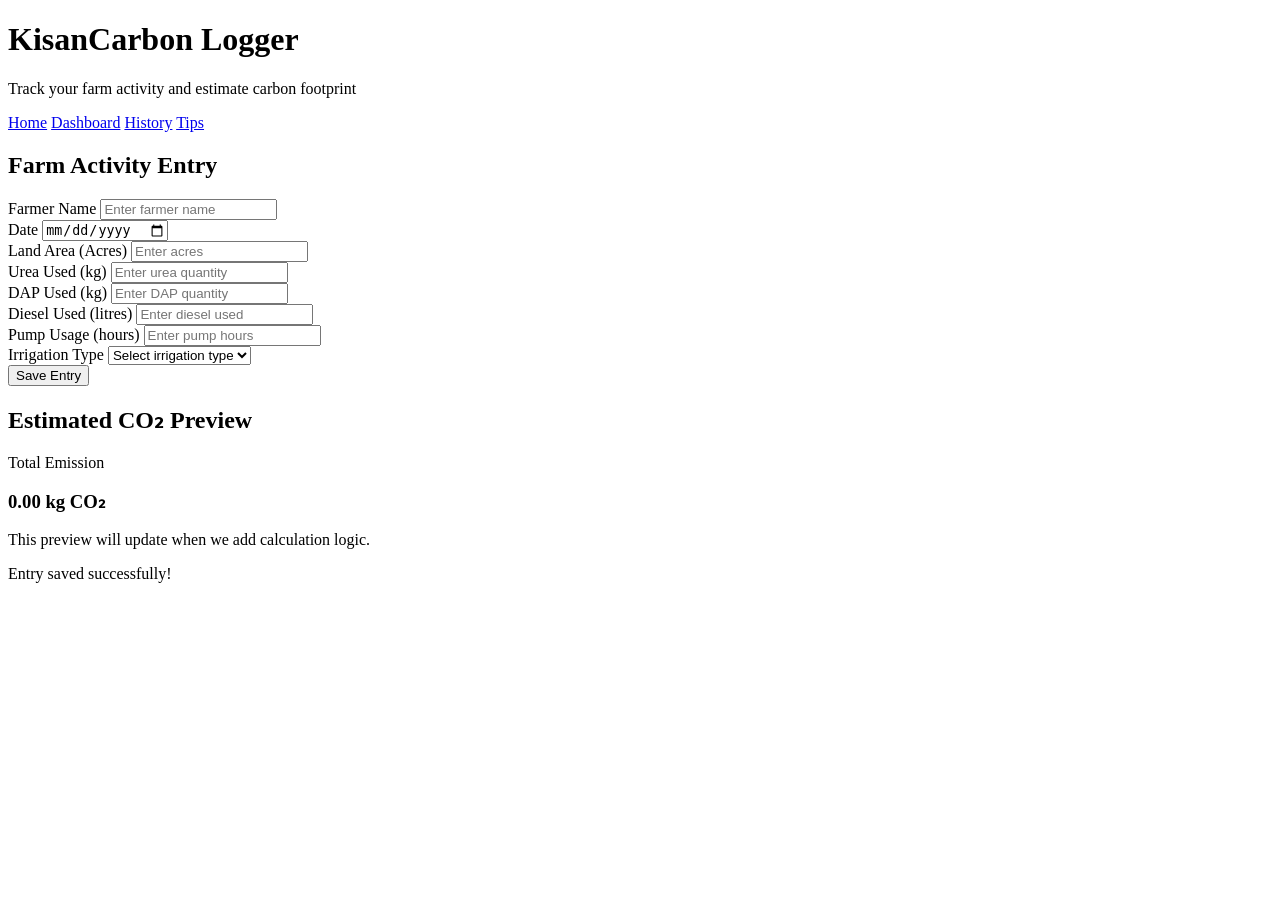
==== pages/logger.html @ d5cc07eb "logger change" ====
<!DOCTYPE html>
<html lang="en">
<head>
  <meta charset="UTF-8" />
  <meta name="viewport" content="width=device-width, initial-scale=1.0" />
  <title>Logger - KisanCarbon</title>

  <link rel="stylesheet" href="css/global.css" />
  <link rel="stylesheet" href="css/logger.css" />
</head>
<body>

  <header class="topbar">
    <h1>KisanCarbon Logger</h1>
    <p>Track your farm activity and estimate carbon footprint</p>
  </header>

  <nav class="navbar">
    <a href="index.html">Home</a>
    <a href="dashboard.html">Dashboard</a>
    <a href="history.html">History</a>
    <a href="tips.html">Tips</a>
  </nav>

  <main class="logger-container">

    <section class="form-card">
      <h2>Farm Activity Entry</h2>

      <form id="loggerForm">

        <div class="form-group">
          <label for="farmerName">Farmer Name</label>
          <input type="text" id="farmerName" placeholder="Enter farmer name" />
        </div>

        <div class="form-group">
          <label for="date">Date</label>
          <input type="date" id="date" />
        </div>

        <div class="form-group">
          <label for="acres">Land Area (Acres)</label>
          <input type="number" id="acres" placeholder="Enter acres" />
        </div>

        <div class="form-group">
          <label for="urea">Urea Used (kg)</label>
          <input type="number" id="urea" placeholder="Enter urea quantity" />
        </div>

        <div class="form-group">
          <label for="dap">DAP Used (kg)</label>
          <input type="number" id="dap" placeholder="Enter DAP quantity" />
        </div>

        <div class="form-group">
          <label for="diesel">Diesel Used (litres)</label>
          <input type="number" id="diesel" placeholder="Enter diesel used" />
        </div>

        <div class="form-group">
          <label for="pumpHours">Pump Usage (hours)</label>
          <input type="number" id="pumpHours" placeholder="Enter pump hours" />
        </div>

        <div class="form-group">
          <label for="irrigation">Irrigation Type</label>
          <select id="irrigation">
            <option value="">Select irrigation type</option>
            <option value="flood">Flood Irrigation</option>
            <option value="drip">Drip Irrigation</option>
            <option value="sprinkler">Sprinkler Irrigation</option>
          </select>
        </div>

        <button type="button" class="save-btn">Save Entry</button>
      </form>
    </section>

    <section class="preview-card">
      <h2>Estimated CO₂ Preview</h2>
      <div class="co2-box">
        <p>Total Emission</p>
        <h3 id="co2Preview">0.00 kg CO₂</h3>
      </div>

      <div class="note-box">
        <p>This preview will update when we add calculation logic.</p>
      </div>
    </section>

    <div id="successMessage" class="success-message">
      Entry saved successfully!
    </div>

  </main>

  <script src="js/logger.js"></script>
</body>
</html>
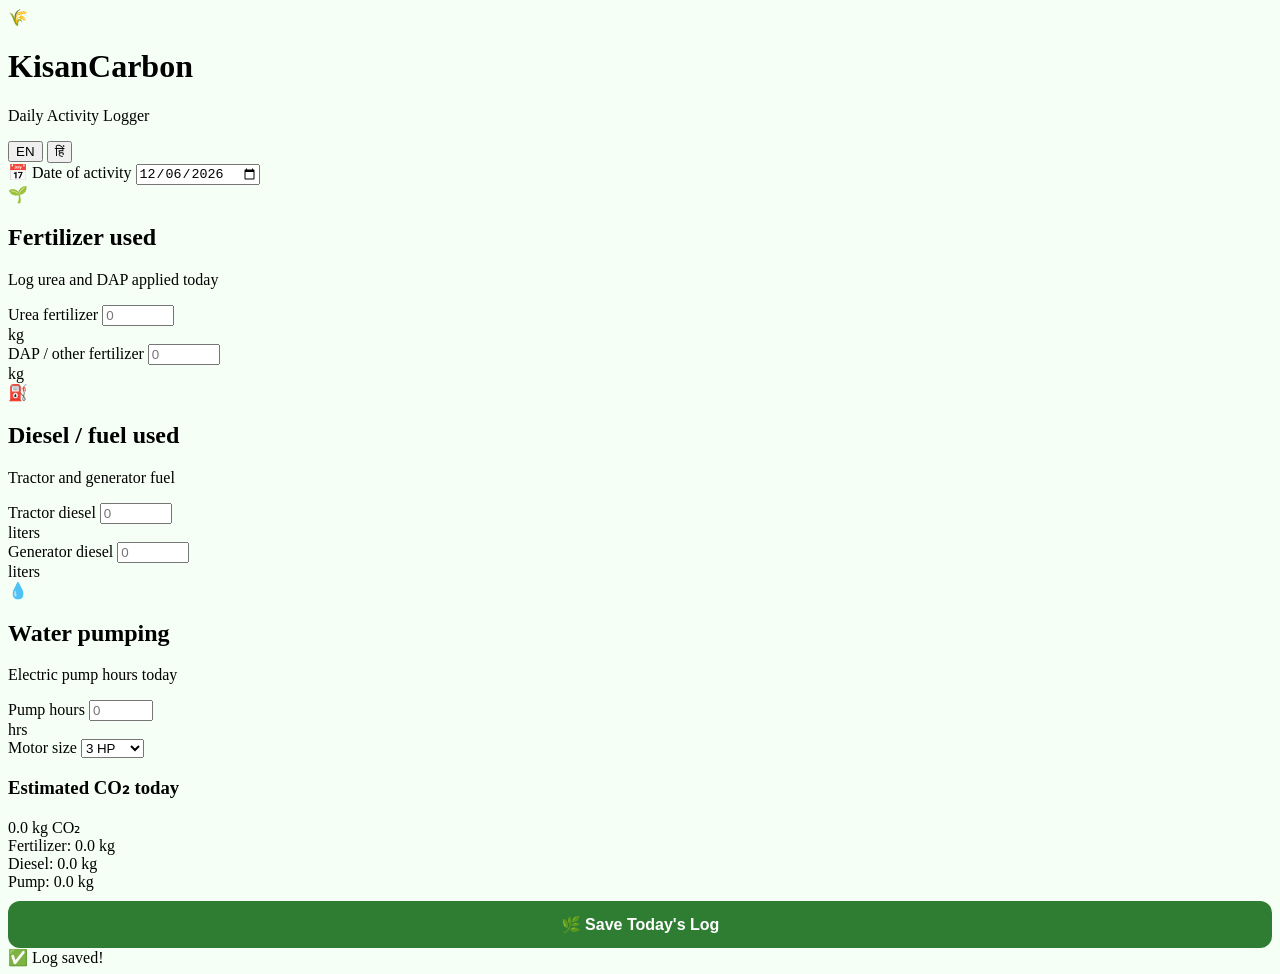
==== commit 0d4b3470: "Added working carbon calculator for KisanCarbon" ====
--- a/pages/logger.html
+++ b/pages/logger.html
@@ -1,101 +1,221 @@
 <!DOCTYPE html>
 <html lang="en">
 <head>
-  <meta charset="UTF-8" />
-  <meta name="viewport" content="width=device-width, initial-scale=1.0" />
-  <title>Logger - KisanCarbon</title>
-
-  <link rel="stylesheet" href="css/global.css" />
-  <link rel="stylesheet" href="css/logger.css" />
+  <meta charset="UTF-8">
+  <meta name="viewport" content="width=device-width, initial-scale=1.0">
+  <title>KisanCarbon — Log Activity</title>
+  <link rel="stylesheet" href="../css/global.css">
+  <link rel="stylesheet" href="../css/logger.css">
 </head>
 <body>
 
-  <header class="topbar">
-    <h1>KisanCarbon Logger</h1>
-    <p>Track your farm activity and estimate carbon footprint</p>
+  <!-- HEADER -->
+  <header class="app-header">
+    <div class="brand">
+      <div class="logo-icon">🌾</div>
+      <div class="brand-text">
+        <h1 data-key="appName">KisanCarbon</h1>
+        <p data-key="appSubtitle">Daily Activity Logger</p>
+      </div>
+    </div>
+    <div class="lang-toggle">
+      <button class="lang-btn active" onclick="setLang('en')">EN</button>
+      <button class="lang-btn"        onclick="setLang('hi')">हिं</button>
+    </div>
   </header>
 
-  <nav class="navbar">
-    <a href="index.html">Home</a>
-    <a href="dashboard.html">Dashboard</a>
-    <a href="history.html">History</a>
-    <a href="tips.html">Tips</a>
-  </nav>
-
-  <main class="logger-container">
-
-    <section class="form-card">
-      <h2>Farm Activity Entry</h2>
-
-      <form id="loggerForm">
-
-        <div class="form-group">
-          <label for="farmerName">Farmer Name</label>
-          <input type="text" id="farmerName" placeholder="Enter farmer name" />
-        </div>
-
-        <div class="form-group">
-          <label for="date">Date</label>
-          <input type="date" id="date" />
-        </div>
-
-        <div class="form-group">
-          <label for="acres">Land Area (Acres)</label>
-          <input type="number" id="acres" placeholder="Enter acres" />
-        </div>
-
-        <div class="form-group">
-          <label for="urea">Urea Used (kg)</label>
-          <input type="number" id="urea" placeholder="Enter urea quantity" />
-        </div>
-
-        <div class="form-group">
-          <label for="dap">DAP Used (kg)</label>
-          <input type="number" id="dap" placeholder="Enter DAP quantity" />
-        </div>
-
-        <div class="form-group">
-          <label for="diesel">Diesel Used (litres)</label>
-          <input type="number" id="diesel" placeholder="Enter diesel used" />
-        </div>
-
-        <div class="form-group">
-          <label for="pumpHours">Pump Usage (hours)</label>
-          <input type="number" id="pumpHours" placeholder="Enter pump hours" />
-        </div>
-
-        <div class="form-group">
-          <label for="irrigation">Irrigation Type</label>
-          <select id="irrigation">
-            <option value="">Select irrigation type</option>
-            <option value="flood">Flood Irrigation</option>
-            <option value="drip">Drip Irrigation</option>
-            <option value="sprinkler">Sprinkler Irrigation</option>
+  <main class="page-main">
+
+    <!-- DATE -->
+    <div class="date-row">
+      <span>📅</span>
+      <label data-key="dateLabel">Date of activity</label>
+      <input type="date" id="actDate">
+    </div>
+
+    <!-- FERTILIZER SECTION -->
+    <div class="section-label">
+      <div class="section-icon icon-green">🌱</div>
+      <div>
+        <h2 data-key="fertTitle">Fertilizer used</h2>
+        <p data-key="fertSub">Log urea and DAP applied today</p>
+      </div>
+    </div>
+
+    <div class="card">
+      <div class="input-row">
+        <div class="field">
+          <label data-key="ureaLabel">Urea fertilizer</label>
+          <input type="number" id="urea" min="0" max="500"
+                 step="0.5" placeholder="0"
+                 oninput="updatePreview()">
+        </div>
+        <span class="unit-badge">kg</span>
+      </div>
+      <div class="input-row">
+        <div class="field">
+          <label data-key="dapLabel">DAP / other fertilizer</label>
+          <input type="number" id="dap" min="0" max="500"
+                 step="0.5" placeholder="0"
+                 oninput="updatePreview()">
+        </div>
+        <span class="unit-badge">kg</span>
+      </div>
+    </div>
+
+    <!-- DIESEL SECTION -->
+    <div class="section-label">
+      <div class="section-icon icon-amber">⛽</div>
+      <div>
+        <h2 data-key="dieselTitle">Diesel / fuel used</h2>
+        <p data-key="dieselSub">Tractor and generator fuel</p>
+      </div>
+    </div>
+
+    <div class="card">
+      <div class="input-row">
+        <div class="field">
+          <label data-key="tractorLabel">Tractor diesel</label>
+          <input type="number" id="tractorDiesel" min="0"
+                 max="300" step="0.5" placeholder="0"
+                 oninput="updatePreview()">
+        </div>
+        <span class="unit-badge">liters</span>
+      </div>
+      <div class="input-row">
+        <div class="field">
+          <label data-key="genLabel">Generator diesel</label>
+          <input type="number" id="genDiesel" min="0"
+                 max="200" step="0.5" placeholder="0"
+                 oninput="updatePreview()">
+        </div>
+        <span class="unit-badge">liters</span>
+      </div>
+    </div>
+
+    <!-- WATER SECTION -->
+    <div class="section-label">
+      <div class="section-icon icon-blue">💧</div>
+      <div>
+        <h2 data-key="pumpTitle">Water pumping</h2>
+        <p data-key="pumpSub">Electric pump hours today</p>
+      </div>
+    </div>
+
+    <div class="card">
+      <div class="input-row">
+        <div class="field">
+          <label data-key="pumpHrsLabel">Pump hours</label>
+          <input type="number" id="pumpHrs" min="0"
+                 max="24" step="0.5" placeholder="0"
+                 oninput="updatePreview()">
+        </div>
+        <span class="unit-badge">hrs</span>
+      </div>
+      <div class="input-row">
+        <div class="field">
+          <label data-key="pumpHPLabel">Motor size</label>
+          <select id="pumpHP" onchange="updatePreview()">
+            <option value="1">1 HP</option>
+            <option value="2">2 HP</option>
+            <option value="3" selected>3 HP</option>
+            <option value="5">5 HP</option>
+            <option value="7.5">7.5 HP</option>
           </select>
         </div>
-
-        <button type="button" class="save-btn">Save Entry</button>
-      </form>
-    </section>
-
-    <section class="preview-card">
-      <h2>Estimated CO₂ Preview</h2>
-      <div class="co2-box">
-        <p>Total Emission</p>
-        <h3 id="co2Preview">0.00 kg CO₂</h3>
-      </div>
-
-      <div class="note-box">
-        <p>This preview will update when we add calculation logic.</p>
-      </div>
-    </section>
-
-    <div id="successMessage" class="success-message">
-      Entry saved successfully!
-    </div>
+      </div>
+    </div>
+
+    <!-- CO2 PREVIEW -->
+    <div class="co2-preview" id="co2Preview">
+      <h3 data-key="co2Label">Estimated CO₂ today</h3>
+      <div class="co2-number">
+        <span id="co2Total">0.0</span>
+        <span class="co2-unit">kg CO₂</span>
+      </div>
+      <div class="co2-chips">
+        <div class="chip"><span class="dot dot-green"></span>
+          <span id="chipFert">Fertilizer: 0.0 kg</span></div>
+        <div class="chip"><span class="dot dot-amber"></span>
+          <span id="chipDiesel">Diesel: 0.0 kg</span></div>
+        <div class="chip"><span class="dot dot-blue"></span>
+          <span id="chipPump">Pump: 0.0 kg</span></div>
+      </div>
+    </div>
+
+    <!-- SAVE BUTTON -->
+    <button class="btn btn-primary save-btn"
+            id="saveBtn" onclick="handleSave()">
+      🌿 <span data-key="saveLabel">Save Today's Log</span>
+    </button>
 
   </main>
 
-  <script src="js/logger.js"></script>
+  <!-- SUCCESS TOAST -->
+  <div class="toast" id="toast">
+    ✅ <span data-key="savedMsg">Log saved!</span>
+  </div>
+
+  <script src="../js/calculator.js"></script>
+  <script src="../js/storage.js"></script>
+  <script src="../js/lang.js"></script>
+  <script>
+    document.getElementById('actDate').value =
+      new Date().toISOString().split('T')[0];
+
+    function updatePreview() {
+      const result = calcTotal({
+        ureaKg:   parseFloat(document.getElementById('urea').value)          || 0,
+        dapKg:    parseFloat(document.getElementById('dap').value)           || 0,
+        tractorL: parseFloat(document.getElementById('tractorDiesel').value) || 0,
+        genL:     parseFloat(document.getElementById('genDiesel').value)     || 0,
+        pumpHrs:  parseFloat(document.getElementById('pumpHrs').value)       || 0,
+        pumpHP:   parseFloat(document.getElementById('pumpHP').value)        || 3
+      });
+      document.getElementById('co2Total').textContent   = result.total;
+      document.getElementById('chipFert').textContent   = 'Fertilizer: ' + result.fertilizer + ' kg';
+      document.getElementById('chipDiesel').textContent = 'Diesel: '     + result.diesel     + ' kg';
+      document.getElementById('chipPump').textContent   = 'Pump: '       + result.pump       + ' kg';
+    }
+
+    function handleSave() {
+      const allZero = ['urea','dap','tractorDiesel','genDiesel','pumpHrs']
+        .every(id => !parseFloat(document.getElementById(id).value));
+      if (allZero) {
+        alert('Please enter at least one activity before saving.');
+        return;
+      }
+      const result = calcTotal({
+        ureaKg:   parseFloat(document.getElementById('urea').value)          || 0,
+        dapKg:    parseFloat(document.getElementById('dap').value)           || 0,
+        tractorL: parseFloat(document.getElementById('tractorDiesel').value) || 0,
+        genL:     parseFloat(document.getElementById('genDiesel').value)     || 0,
+        pumpHrs:  parseFloat(document.getElementById('pumpHrs').value)       || 0,
+        pumpHP:   parseFloat(document.getElementById('pumpHP').value)        || 3
+      });
+      saveLog({
+        date:      document.getElementById('actDate').value,
+        ureaKg:    parseFloat(document.getElementById('urea').value)          || 0,
+        dapKg:     parseFloat(document.getElementById('dap').value)           || 0,
+        tractorL:  parseFloat(document.getElementById('tractorDiesel').value) || 0,
+        genL:      parseFloat(document.getElementById('genDiesel').value)     || 0,
+        pumpHrs:   parseFloat(document.getElementById('pumpHrs').value)       || 0,
+        pumpHP:    parseFloat(document.getElementById('pumpHP').value)        || 3,
+        fertCO2:   result.fertilizer,
+        dieselCO2: result.diesel,
+        pumpCO2:   result.pump,
+        co2:       result.total,
+        ts:        Date.now()
+      });
+      const toast = document.getElementById('toast');
+      toast.classList.add('show');
+      setTimeout(() => toast.classList.remove('show'), 2500);
+      ['urea','dap','tractorDiesel','genDiesel','pumpHrs'].forEach(id => {
+        document.getElementById(id).value = '';
+      });
+      updatePreview();
+    }
+  </script>
+
 </body>
 </html>
--- a/css/logger.css
+++ b/css/logger.css
@@ -0,0 +1,147 @@
+body {
+  background: #f5fff6;
+}
+
+.topbar {
+  text-align: center;
+  margin-bottom: 20px;
+}
+
+.topbar h1 {
+  margin-bottom: 8px;
+  color: #1b5e20;
+}
+
+.topbar p {
+  color: #555;
+  font-size: 16px;
+}
+
+.navbar {
+  display: flex;
+  justify-content: center;
+  gap: 20px;
+  margin-bottom: 30px;
+  flex-wrap: wrap;
+}
+
+.navbar a {
+  text-decoration: none;
+  font-weight: bold;
+  color: #1565c0;
+}
+
+.logger-container {
+  max-width: 1100px;
+  margin: auto;
+  display: grid;
+  grid-template-columns: 2fr 1fr;
+  gap: 25px;
+  align-items: start;
+}
+
+.form-card,
+.preview-card {
+  background: white;
+  padding: 25px;
+  border-radius: 16px;
+  box-shadow: 0 8px 24px rgba(0, 0, 0, 0.08);
+}
+
+.form-card h2,
+.preview-card h2 {
+  margin-bottom: 20px;
+  color: #2e7d32;
+}
+
+.form-group {
+  display: flex;
+  flex-direction: column;
+  margin-bottom: 18px;
+}
+
+.form-group label {
+  margin-bottom: 8px;
+  font-weight: 600;
+}
+
+.form-group input,
+.form-group select {
+  padding: 12px 14px;
+  border: 1px solid #cfd8dc;
+  border-radius: 10px;
+  font-size: 15px;
+  outline: none;
+}
+
+.form-group input:focus,
+.form-group select:focus {
+  border-color: #43a047;
+  box-shadow: 0 0 0 3px rgba(67, 160, 71, 0.15);
+}
+
+.save-btn {
+  width: 100%;
+  padding: 14px;
+  background: #2e7d32;
+  color: white;
+  font-size: 16px;
+  border: none;
+  border-radius: 12px;
+  cursor: pointer;
+  font-weight: bold;
+  margin-top: 10px;
+}
+
+.save-btn:hover {
+  background: #1b5e20;
+}
+
+.co2-box {
+  background: #e8f5e9;
+  border: 2px dashed #43a047;
+  border-radius: 16px;
+  padding: 25px;
+  text-align: center;
+  margin-bottom: 20px;
+}
+
+.co2-box p {
+  margin: 0;
+  font-size: 15px;
+  color: #555;
+}
+
+.co2-box h3 {
+  margin-top: 10px;
+  font-size: 28px;
+  color: #1b5e20;
+}
+
+.note-box {
+  background: #f1f8e9;
+  padding: 16px;
+  border-radius: 12px;
+  color: #444;
+  font-size: 14px;
+  line-height: 1.6;
+}
+
+.success-message {
+  display: none;
+}
+
+@media (max-width: 768px) {
+  .logger-container {
+    grid-template-columns: 1fr;
+  }
+
+  .form-card,
+  .preview-card {
+    padding: 20px;
+  }
+
+  .co2-box h3 {
+    font-size: 24px;
+  }
+}
